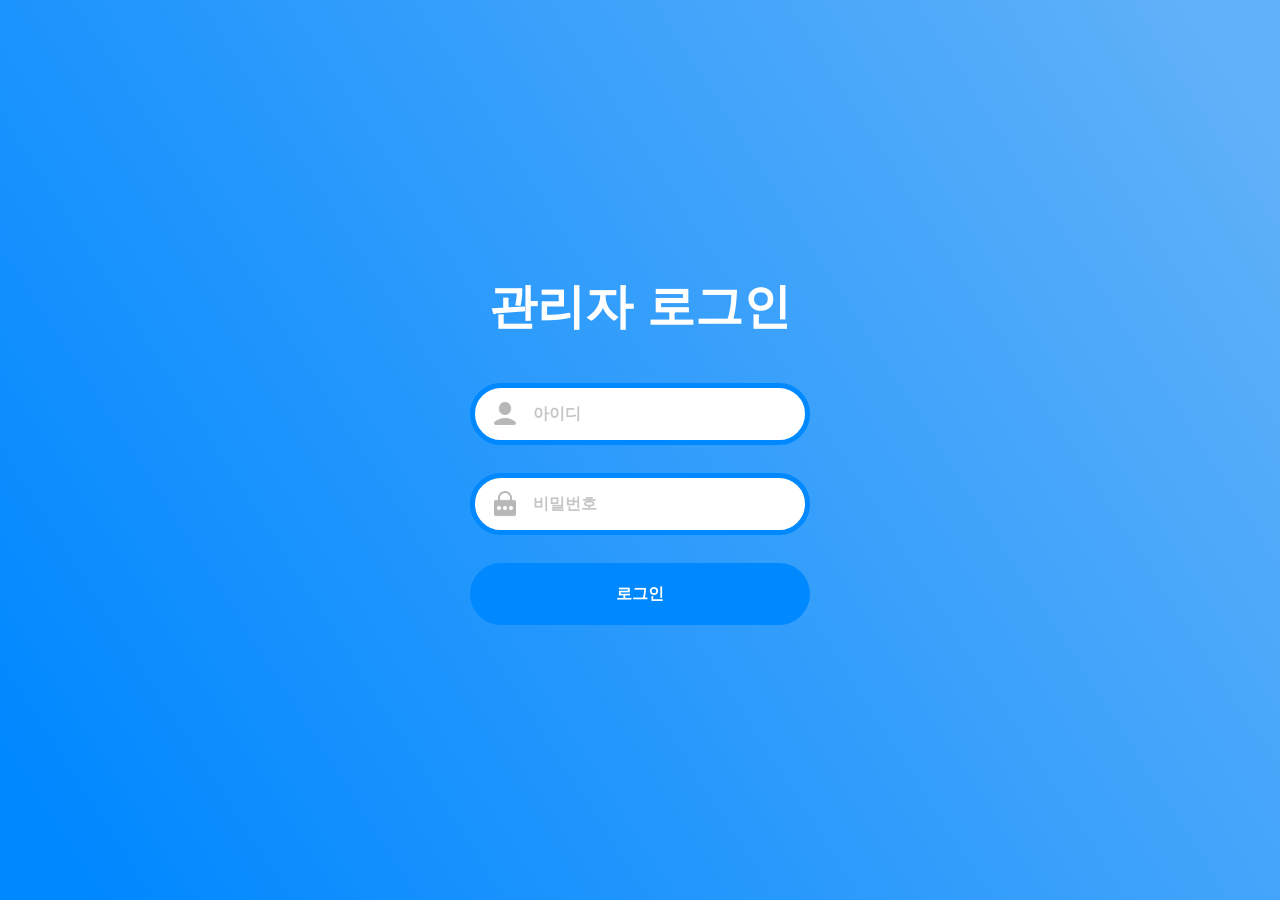
==== admin/index.html @ dfa99b61 "Add files via upload" ====
<!doctype html>
<html lang="ko">
  <head>    
    <meta charset="UTF-8" />
    <meta name="viewport" content="width=device-width, initial-scale=1.0" />
    <title>관리자페이지</title>
    <link rel="stylesheet" href="styles.css" />    
  </head>
  <body>    
    <main class="login-page" data-node-id="615:257">
      <section class="login-container" aria-labelledby="login-title" data-node-id="615:273">
        <h1 id="login-title" class="login-title" data-node-id="615:258">관리자 로그인</h1>

        <form id="login-form" class="login-form" novalidate>
          <div class="input-field" data-node-id="615:271">
            <label for="admin-id" class="sr-only">아이디</label>
            <span class="input-icon input-icon--user" aria-hidden="true" data-node-id="615:263">
              <img src="88481.png" alt="" width="30" height="30" />
            </span>
            <input
              id="admin-id"
              name="username"
              type="text"
              class="input-control"
              placeholder="아이디"
              autocomplete="username"
              required
              data-node-id="615:265"
            />
          </div>

          <div class="input-field" data-node-id="615:272">
            <label for="admin-password" class="sr-only">비밀번호</label>
            <span class="input-icon input-icon--password" aria-hidden="true" data-node-id="615:264">
              <img src="26f56.png" alt="" width="30" height="30" />
            </span>
            <input
              id="admin-password"
              name="password"
              type="password"
              class="input-control"
              placeholder="비밀번호"
              autocomplete="current-password"
              required
              data-node-id="615:267"
            />
          </div>

          <button type="submit" id="login-submit" class="login-button" data-node-id="615:270">
            <span class="login-button__text" data-node-id="615:269">로그인</span>
          </button>
        </form>

        <p id="login-feedback" class="login-feedback" role="status" aria-live="polite" hidden></p>
      </section>
    </main>
    <script src="main.js"></script>    
  </body>
</html>
---- admin/styles.css ----
@font-face {
  font-family: "Inter:Bold";
  src: url("https://static.figma.com/font/Inter_1") format("woff2");
  font-weight: 700;
  font-style: normal;
  font-display: swap;
}

@font-face {
  font-family: "Noto Sans KR:Bold";
  src: url("https://static.figma.com/font/NotoSansKR-VF_2") format("woff2");
  font-weight: 700;
  font-style: normal;
  font-display: swap;
}

*,
*::before,
*::after {
  box-sizing: border-box;
}

html,
body {
  margin: 0;
  padding: 0;
  width: 100%;
  min-height: 100dvh;
  font-family: "Inter:Bold", "Noto Sans KR:Bold", sans-serif;
}

.sr-only {
  position: absolute;
  width: 1px;
  height: 1px;
  padding: 0;
  margin: -1px;
  overflow: hidden;
  clip: rect(0, 0, 0, 0);
  white-space: nowrap;
  border: 0;
}

.login-page {
  width: 100%;
  min-height: 100dvh;
  display: flex;
  align-items: center;
  justify-content: center;
  padding: 24px 16px;
  background-image: linear-gradient(
    57.30621965218719deg,
    rgb(0, 136, 255) 4.7244%,
    rgb(96, 177, 248) 95.79%
  );
}

.login-container {
  position: relative;
  width: min(342.5px, 100%);
  display: flex;
  flex-direction: column;
  align-items: center;
}

.login-title {
  margin: 0 0 44px;
  width: 100%;
  font-family: "Inter:Bold", "Noto Sans KR:Bold", sans-serif;
  font-weight: 700;
  font-size: clamp(36px, 8vw, 48px);
  line-height: normal;
  text-align: center;
  color: #ffffff;
  word-break: keep-all;
}

.login-form {
  width: 100%;
  display: flex;
  flex-direction: column;
  align-items: center;
  gap: 28px;
}

.input-field {
  position: relative;
  width: 100%;
  max-width: 340px;
  height: 62px;
  display: flex;
  align-items: center;
  background-color: #ffffff;
  border: 5px solid #0088ff;
  border-radius: 63px;
  transition: box-shadow 0.18s ease, border-color 0.18s ease;
}

.input-field:focus-within {
  box-shadow: 0 0 0 4px rgba(255, 255, 255, 0.38);
}

.input-field.is-error {
  border-color: #ff4d4f;
}

.input-icon {
  position: absolute;
  left: 15.33px;
  display: flex;
  align-items: center;
  justify-content: center;
  width: 30px;
  height: 30px;
  pointer-events: none;
}

.input-icon img {
  width: 30px;
  height: 30px;
  object-fit: contain;
  display: block;
}

.input-control {
  width: 100%;
  height: 100%;
  padding: 0 24px 0 58px;
  border: 0;
  border-radius: 63px;
  background: transparent;
  font-family: "Inter:Bold", "Noto Sans KR:Bold", sans-serif;
  font-weight: 700;
  font-size: 16px;
  line-height: normal;
  color: #1f2937;
  outline: none;
}

.input-control::placeholder {
  color: #c6c6c6;
  opacity: 1;
}

.login-button {
  width: 100%;
  max-width: 340px;
  height: 62px;
  border: 0;
  border-radius: 63px;
  background-color: #0088ff;
  color: #ffffff;
  font-family: "Inter:Bold", "Noto Sans KR:Bold", sans-serif;
  font-weight: 700;
  font-size: 16px;
  line-height: normal;
  cursor: pointer;
  display: inline-flex;
  align-items: center;
  justify-content: center;
  transition: background-color 0.18s ease, transform 0.12s ease, box-shadow 0.18s ease;
}

.login-button:hover:not(:disabled) {
  background-color: #0077e6;
}

.login-button:active:not(:disabled) {
  transform: scale(0.99);
}

.login-button:focus-visible {
  outline: none;
  box-shadow: 0 0 0 4px rgba(255, 255, 255, 0.45);
}

.login-button:disabled {
  opacity: 0.75;
  cursor: wait;
}

.login-feedback {
  position: absolute;
  top: calc(100% + 16px);
  left: 0;
  right: 0;
  margin: 0;
  padding: 10px 16px;
  border-radius: 14px;
  background-color: rgba(255, 255, 255, 0.94);
  color: #1f2937;
  font-family: "Inter:Bold", "Noto Sans KR:Bold", sans-serif;
  font-weight: 700;
  font-size: 14px;
  text-align: center;
  box-shadow: 0 8px 24px rgba(0, 56, 115, 0.18);
}

.login-feedback.is-error {
  color: #cf1322;
}

.login-feedback.is-success {
  color: #0066cc;
}
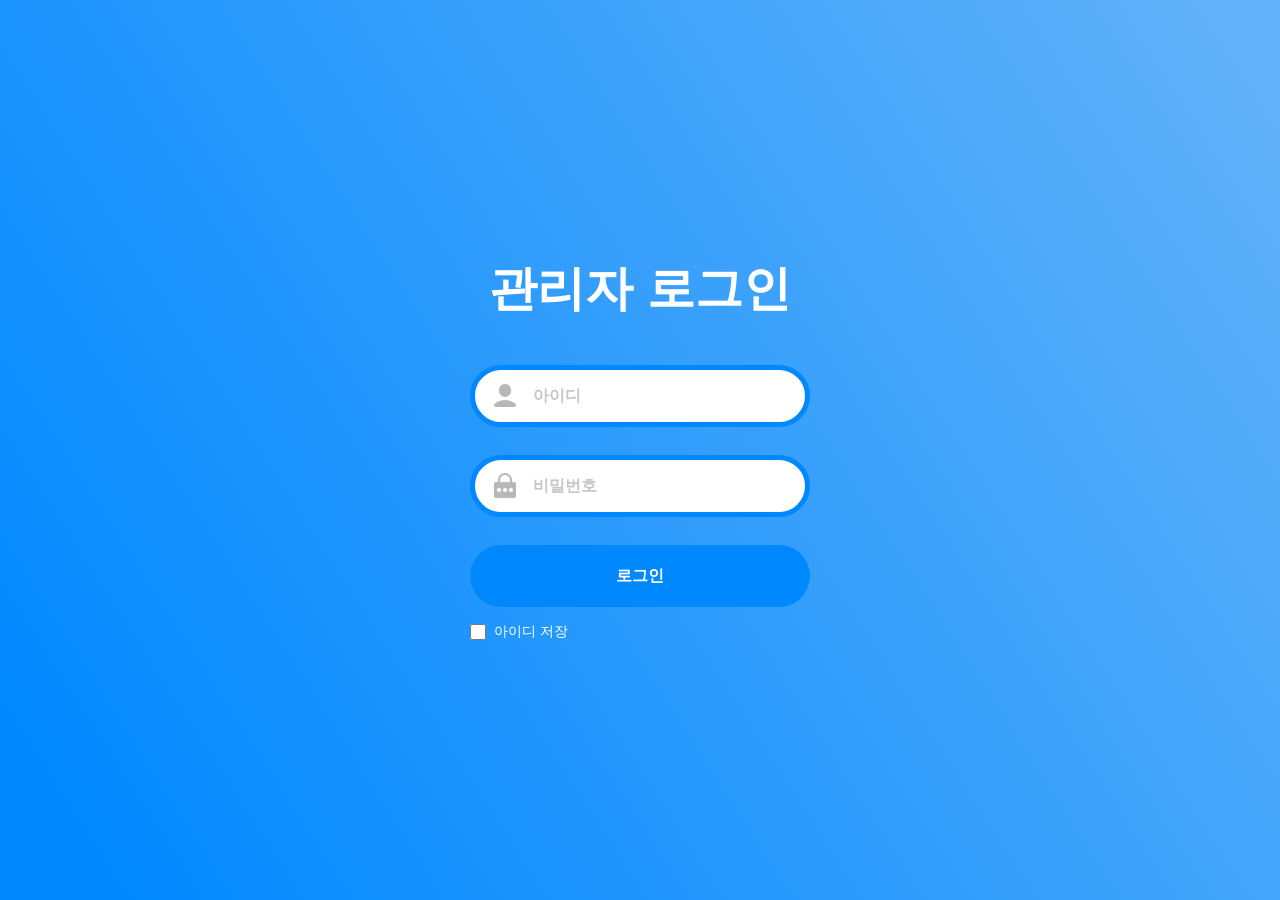
==== commit 73fd74e5: "2026-11-26 아이디 체크 박스 추가작업" ====
--- a/admin/index.html
+++ b/admin/index.html
@@ -49,6 +49,12 @@
           <button type="submit" id="login-submit" class="login-button" data-node-id="615:270">
             <span class="login-button__text" data-node-id="615:269">로그인</span>
           </button>
+          <div class="idchk">
+            <label for="remember-id">
+              <input id="remember-id" name="remember-id" type="checkbox" />
+              아이디 저장
+            </label>
+          </div>
         </form>
 
         <p id="login-feedback" class="login-feedback" role="status" aria-live="polite" hidden></p>
--- a/admin/styles.css
+++ b/admin/styles.css
@@ -179,6 +179,28 @@
   cursor: wait;
 }
 
+.idchk {
+  width: 100%;
+  max-width: 340px;
+  margin-top: -12px;
+  color: #ffffff;
+  font-size: 14px;
+}
+
+.idchk label {
+  display: inline-flex;
+  align-items: center;
+  gap: 8px;
+  cursor: pointer;
+}
+
+.idchk input {
+  width: 16px;
+  height: 16px;
+  margin: 0;
+  accent-color: #005eb8;
+}
+
 .login-feedback {
   position: absolute;
   top: calc(100% + 16px);
